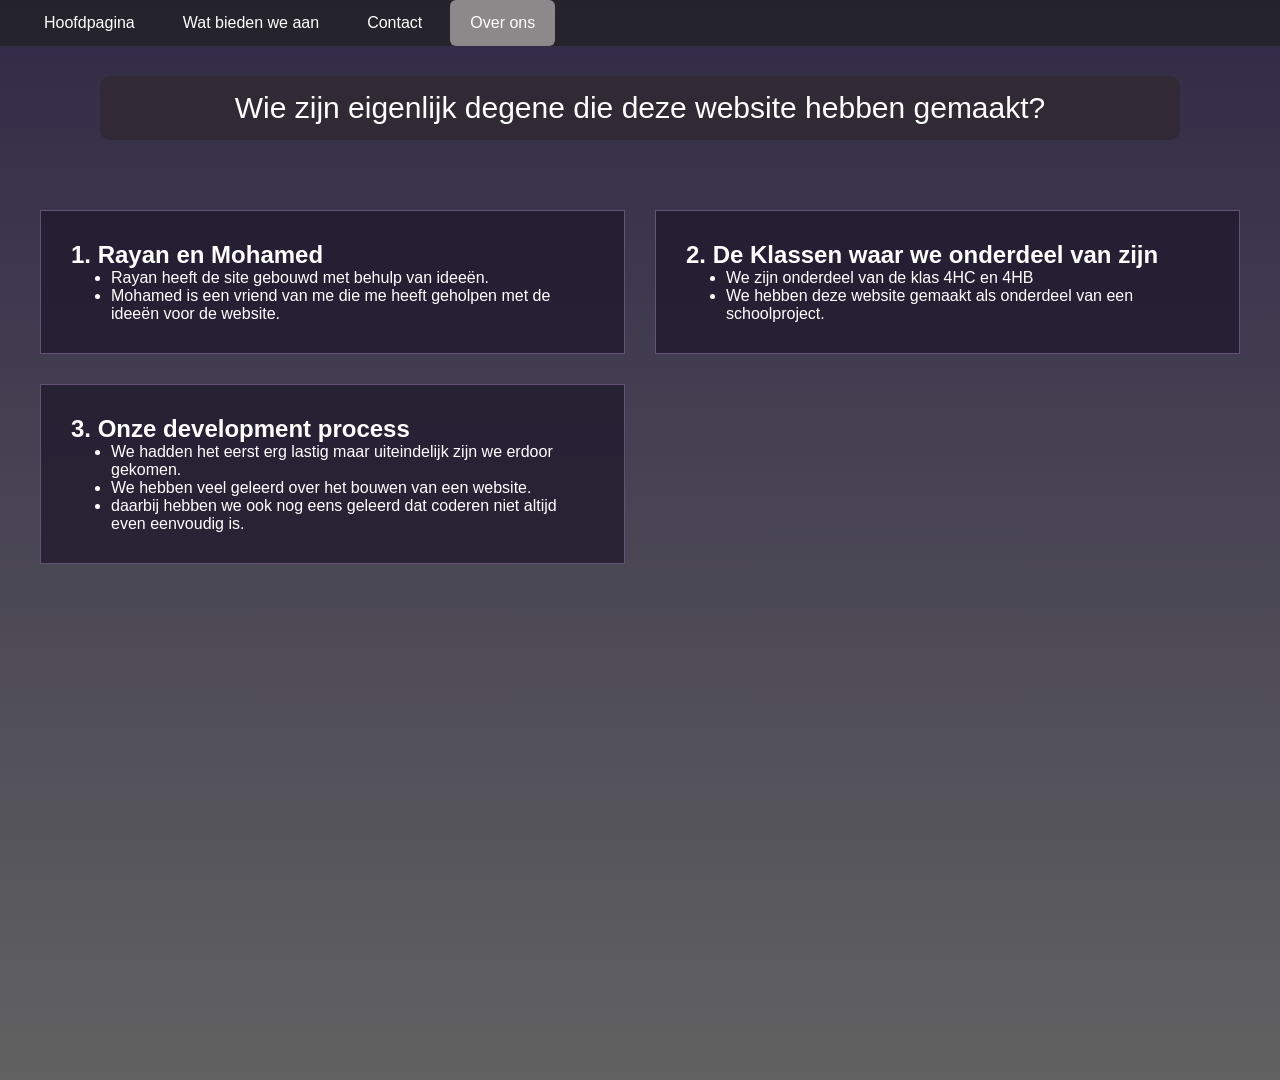
==== pagina4.html @ 44b6e304 "Add files via upload" ====
<!DOCTYPE html>
<html lang="en">
<head>
    <meta charset="UTF-8">
    <meta name="viewport" content="width=device-width, initial-scale=1.0">
    <link rel="stylesheet" href="Style.css">
    <title>Over ons</title>
</head>
<body>
    <nav>
        <ul>
            <li><a href="index.html">Hoofdpagina</a></li>
            <li><a href="Pagina2.html">Wat bieden we aan</a></li>
            <li><a href="pagina3.html">Contact</a></li>
            <li><a href="pagina4.html" class="actief">Over ons</a></li>
        </ul>
    </nav>

    <p>Wie zijn eigenlijk degene die deze website hebben gemaakt?</p>

       <div class="info-box-container">
<div class="info-box">
        <h2>1. Rayan en Mohamed</h2>
        <ul>
            <li>Rayan heeft de site gebouwd met behulp van ideeën.</li>
            <li>Mohamed is een vriend van me die me heeft geholpen met de ideeën voor de website.</li>   
        </ul>
    </div>

    <div class="info-box">
        <h2>2. De Klassen waar we onderdeel van zijn</h2>
        <ul>
            <li>We zijn onderdeel van de klas 4HC en 4HB</li>
            <li>We hebben deze website gemaakt als onderdeel van een schoolproject.</li>
        </ul>
    </div>

     <div class="info-box">
        <h2>3. Onze development process</h2>
        <ul>
              <li>We hadden het eerst erg lastig maar uiteindelijk zijn we erdoor gekomen.</li>
              <li>We hebben veel geleerd over het bouwen van een website.</li>
              <li>daarbij hebben we ook nog eens geleerd dat coderen niet altijd even eenvoudig is.</li>
        </ul>




































</body>
</html>
---- Style.css ----
html{

min-height: 100%;
  
}


*{
    box-sizing: border-box;
    margin: 0;
}




body{
  height: 1080px;
  background: linear-gradient(180deg, rgb(49, 42, 71), rgba(44, 44, 44, 0.747));
  width: 100%;
  min-height: 200vh;
  margin: 0px;


}

html, body {
  margin: 0px;
  padding: 00;
  width: 100%;
  min-height: 100%;
}



p{  
    font-family: 'Segoe UI', Tahoma, Geneva, Verdana, sans-serif;
    color: rgb(255, 255, 255);
    font-size: 30px;
    background-color: rgb(49, 42, 53);
    margin: 30px 100px;
    padding: 15px;
    text-align: center;
    display: block;
    border-radius: 10px;
}
th{
color: white;

}
td{color: White;


}
h1{
font-family: 'Segoe UI', Tahoma, Geneva, Verdana, sans-serif;
color: white;
}
h2{
font-family: 'Segoe UI', Tahoma, Geneva, Verdana, sans-serif;
color: white;
}
h3{
font-family: 'Segoe UI', Tahoma, Geneva, Verdana, sans-serif;
color: white;
}
li{
color: white;
font-family: 'Segoe UI', Tahoma, Geneva, Verdana, sans-serif;


}
img{
        margin: 30px;



}
nav {
background-color: rgba(33, 33, 34, 0.747);
padding: 0px 24px;
}

nav ul {
display: flex;
gap: 8px;
list-style: none;
margin: 0;
padding: 0;
}

nav a {
display: block;
padding: 14px 20px;
color: white;
text-decoration: none;
border-radius: 6px;
transition: background-color 0.3s ease;

}
nav a:hover {
background-color: rgb(100, 100, 100);
}
nav a.actief {
background-color: rgb(139, 137, 137);

}

img{
padding: 70px;

}

ul h3{font-size: 20px;
text-align: center;
margin: 10px;

}

.hero{
height: 1100px;
  background-image: linear-gradient(rgba(0, 0, 0, 0.5), rgba(0, 0, 0, 0.5)),url("PIXORA 2.0.png");
background-size: cover;
background-repeat: no-repeat;
color: white;


}

.footer{
  background: #171525;
  color: white;
  padding: 50px;
  margin-top: 80px;
}

.footer-content h2{
font-size: 28px;

}


.footer-content h4{
color: #bdb8ce
}

.copyright{
  border-top: 1px solid #494358;
  margin-top: 30px;
  padding-top: 20px;
  text-align: center;
  color: #aaa4bd
}

.info-box-container{
display: grid;
grid-template-columns: repeat(2, 1fr);
gap: 30px;
padding: 40px;
}

.info-box{
background: rgba(30, 23, 43, 0.75);
border: 1px solid #655078;
padding: 30px;
color: white;
transition: 0.3s ease;
}
.info-box:hover {
    transform: translateY(-5px);
    border-color: #ad8bd5;
    box-shadow: 0 8px 25px rgba(0, 0, 0, 0.25);
}


.info-box-container1{
display: block;
grid-template-columns: repeat(2, 1fr);
gap: 30px;
padding: 40px;
}

.info-box1{
background: rgba(30, 23, 43, 0.75);
border: 1px solid #655078;
padding: 40px;
color: white;
transition: 0.3s ease;
}

.info-box1:hover{
    transform: translateY(-5px);
    border-color: #ad8bd5;
    box-shadow: 0 8px 25px rgba(0, 0, 0, 0.25);
}


.box img {
    width: 100%;
    height: 200px;
    object-fit: cover;
    margin-top: 10px;
    border-radius: 5px;
}

.contact {
    display: flex;
    gap: 30px;
    margin: 40px;
}

.box {
    background: #251d30;
    color: white;
    padding: 25px;
    width: 50%;
    border: 1px solid #655276;
}

input, textarea {
    padding: 10px;
    width: 90%;
}

button {
    padding: 10px;
    cursor: pointer;
}
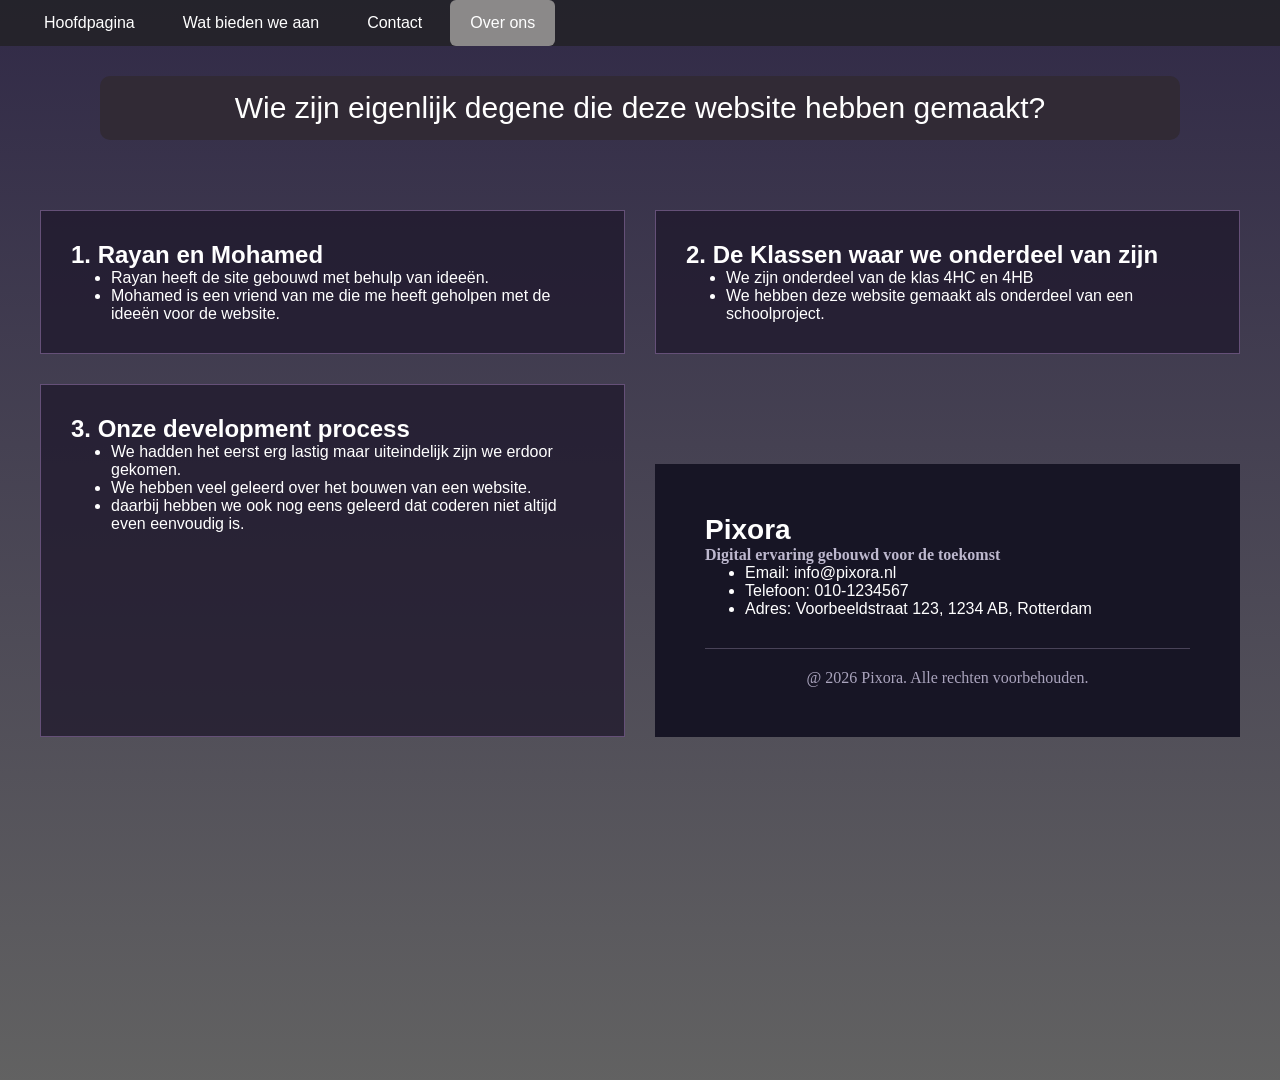
==== commit 5918f753: "Add files via upload" ====
--- a/pagina4.html
+++ b/pagina4.html
@@ -42,6 +42,7 @@
               <li>We hebben veel geleerd over het bouwen van een website.</li>
               <li>daarbij hebben we ook nog eens geleerd dat coderen niet altijd even eenvoudig is.</li>
         </ul>
+     </div>
 
 
 
@@ -50,33 +51,20 @@
 
 
 
-
-
-
-
-
-
-
-
-
-
-
-
-
-
-
-
-
-
-
-
-
-
-
-
-
-
-
-
+<footer class="footer">
+    <div class="footer-content">
+        <h2>Pixora</h2>
+        <h4>Digital ervaring gebouwd voor de toekomst</h4>
+        <ul>
+            <li>Email: info@pixora.nl</li>
+            <li>Telefoon: 010-1234567</li>
+            <li>Adres: Voorbeeldstraat 123, 1234 AB, Rotterdam</li>
+        </ul>
+    </div>
+   
+    <div class="copyright">
+        @ 2026 Pixora. Alle rechten voorbehouden.
+    </div>
+</footer>
 </body>
 </html>
